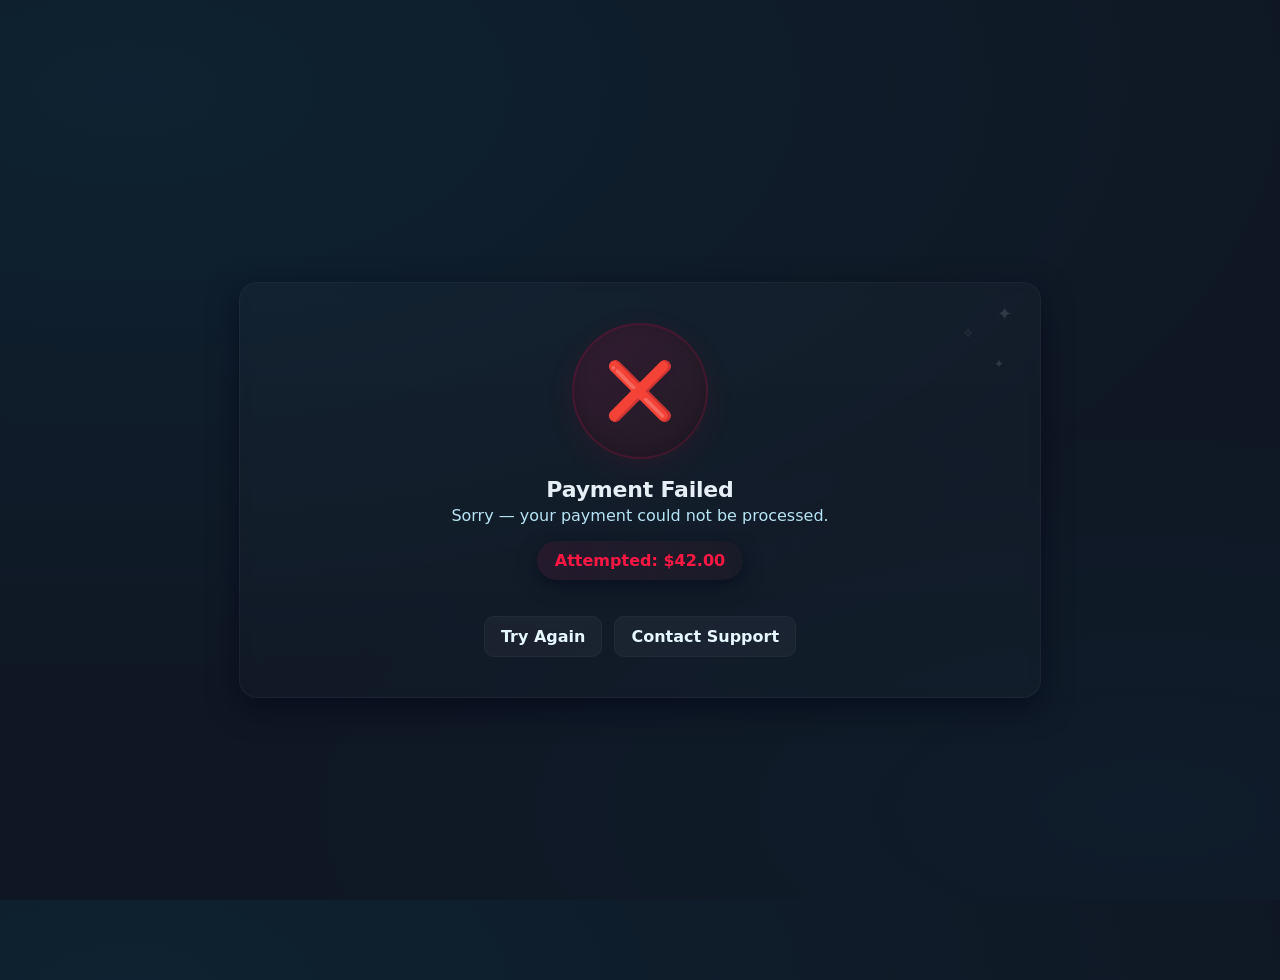
==== failed.html @ c9b5ef3c "added failed.html and the admin.html" ====
<!doctype html>
<html lang="en">
<head>
    <meta charset="utf-8" />
    <meta name="viewport" content="width=device-width,initial-scale=1" />
    <title>Payment Failed</title>
    <link rel="stylesheet" href="styles/success.css" />
    <style>
        .badge.failed {
            background: linear-gradient(135deg, rgba(255,0,80,0.13), rgba(255,0,0,0.07));
            color: #ff1744;
            border-color: rgba(255,0,80,0.13);
            box-shadow: 0 8px 30px rgba(255,0,80,0.08), inset 0 -6px 18px rgba(0,0,0,0.18);
        }
        .amount.failed {
            color: #ff1744;
            background: linear-gradient(90deg, rgba(255,0,80,0.08), rgba(255,0,0,0.03));
        }
        .confetti.failed span {
            animation: shake 900ms cubic-bezier(.2,.9,.3,1) 1;
            color: #ff1744;
        }
        @keyframes shake {
            0% { transform: translateY(-25vh) rotate(-10deg);}
            20% { transform: translateY(-20vh) rotate(10deg);}
            40% { transform: translateY(-15vh) rotate(-10deg);}
            60% { transform: translateY(-10vh) rotate(10deg);}
            80% { transform: translateY(-5vh) rotate(-10deg);}
            100% { transform: translateY(110vh) rotate(0deg);}
        }
    </style>
</head>
<body>
    <main class="card" role="status" aria-live="polite">
        <div class="badge failed" aria-hidden="true">❌</div>
        <h1>Payment Failed</h1>
        <p class="lead">Sorry — your payment could not be processed.</p>

        <div class="amount failed">Attempted: $42.00</div>

        <div class="actions">
            <a class="btn" href="#" onclick="window.history.back()">Try Again</a>
            <a class="btn" href="#">Contact Support</a>
        </div>

        <div class="confetti failed" aria-hidden="true">
            <span>💥</span><span>💔</span><span>⚠️</span><span>😞</span><span>❗</span>
            <span>💥</span><span>😢</span><span>🚫</span><span>🔒</span>
        </div>

        <div class="stars" aria-hidden="true">
            <i>✦</i><i>✧</i><i>✦</i>
        </div>
    </main>
</body>
</html>
---- styles/success.css ----
:root{
--bg:#0f1724;
--card:#0b1220;
--accent:#00d4ff;
--success:#00c853;
--glass: rgba(255,255,255,0.04);
}
html,body{height:100%;margin:0;font-family:Inter,ui-sans-serif,system-ui,"Segoe UI",Roboto,"Helvetica Neue",Arial;}
body{
background: radial-gradient(1200px 600px at 10% 10%, rgba(0,212,255,0.06), transparent),
                        radial-gradient(900px 400px at 90% 90%, rgba(0,200,255,0.03), transparent),
                        var(--bg);
color:#e6eef6;
display:flex;align-items:center;justify-content:center;padding:40px;
}

.card{
width:100%;max-width:720px;background:linear-gradient(180deg, rgba(255,255,255,0.02), rgba(255,255,255,0.01));
border:1px solid rgba(255,255,255,0.04);backdrop-filter: blur(6px);
padding:40px;border-radius:18px;position:relative;overflow:hidden;
box-shadow: 0 10px 30px rgba(2,6,23,0.6);
text-align:center;
}

.badge{
width:132px;height:132px;border-radius:50%;margin:0 auto 18px;
display:flex;align-items:center;justify-content:center;font-size:56px;
background: linear-gradient(135deg, rgba(0,200,255,0.12), rgba(0,255,170,0.06));
border:2px solid rgba(255,255,255,0.04);
animation: pop 900ms cubic-bezier(.2,.9,.3,1) 1;
box-shadow: 0 8px 30px rgba(0,200,255,0.06), inset 0 -6px 18px rgba(0,0,0,0.2);
}

@keyframes pop{
0%{transform: scale(.2) rotate(-20deg);opacity:0;}
60%{transform: scale(1.06) rotate(6deg);opacity:1;}
100%{transform: scale(1) rotate(0);}
}

h1{margin:6px 0 4px;font-size:22px;letter-spacing:-0.2px;}
p.lead{margin:0 0 16px;color:#bfefff;opacity:.95}
.amount{
display:inline-block;padding:10px 18px;border-radius:999px;
background:linear-gradient(90deg, rgba(0,212,255,0.06), rgba(0,200,255,0.02));
color:var(--accent);font-weight:700;margin-bottom:18px;
box-shadow: 0 6px 18px rgba(2,6,23,0.5);
}

.actions{display:flex;gap:12px;justify-content:center;margin-top:18px;}
.btn{
padding:10px 16px;border-radius:10px;background:var(--glass);border:1px solid rgba(255,255,255,0.03);
color: #e6f8ff;text-decoration:none;font-weight:600;display:inline-block;
transition:transform .18s ease, box-shadow .18s ease;
}
.btn:hover{transform: translateY(-3px);box-shadow: 0 8px 20px rgba(0,212,255,0.06);}

.confetti{
position:absolute;left:0;right:0;top:0;bottom:0;pointer-events:none;overflow:hidden;
}
.confetti span{
position:absolute;font-size:20px;will-change:transform,opacity;
animation-name: fall, sway, fadeIn;
animation-duration: 4000ms, 3000ms, 500ms;
animation-timing-function: linear, ease-in-out, ease;
animation-iteration-count: 1, infinite, 1;
opacity:0;
transform: translateY(-20vh) rotate(0deg);
}
.confetti span:nth-child(1){left:8%; animation-delay:0ms, 0ms, 0ms; font-size:22px;}
.confetti span:nth-child(2){left:18%; animation-delay:120ms, 200ms, 100ms; font-size:18px;}
.confetti span:nth-child(3){left:28%; animation-delay:240ms, 100ms, 60ms; font-size:24px;}
.confetti span:nth-child(4){left:38%; animation-delay:360ms, 400ms, 140ms; font-size:20px;}
.confetti span:nth-child(5){left:48%; animation-delay:480ms, 140ms, 40ms; font-size:26px;}
.confetti span:nth-child(6){left:58%; animation-delay:600ms, 300ms, 80ms; font-size:18px;}
.confetti span:nth-child(7){left:68%; animation-delay:720ms, 250ms, 110ms; font-size:22px;}
.confetti span:nth-child(8){left:78%; animation-delay:840ms, 120ms, 20ms; font-size:20px;}
.confetti span:nth-child(9){left:88%; animation-delay:960ms, 380ms, 160ms; font-size:24px;}

@keyframes fall{
0%{transform: translateY(-25vh) rotate(0deg);opacity:1;}
70%{opacity:1;}
100%{transform: translateY(110vh) rotate(720deg);opacity:.92;}
}
@keyframes sway{
0%{transform: translateX(0px);}
50%{transform: translateX(18px);}
100%{transform: translateX(-6px);}
}
@keyframes fadeIn{from{opacity:0} to{opacity:1}}

.stars{
position:absolute;inset:12px 18px auto auto;width:120px;height:120px;pointer-events:none;
}
.stars i{
position:absolute;font-style:normal;opacity:.12;color:#fff;font-size:18px;
animation: float 3000ms ease-in-out infinite;
}
.stars i:nth-child(1){right:10px;top:8px;animation-delay:0ms}
.stars i:nth-child(2){right:48px;top:30px;animation-delay:600ms;font-size:14px}
.stars i:nth-child(3){right:18px;top:62px;animation-delay:300ms;font-size:12px}
@keyframes float{0%{transform:translateY(0)}50%{transform:translateY(-8px)}100%{transform:translateY(0)}}

@media (prefers-reduced-motion: reduce){
.confetti span, .badge, .stars i, .btn, .card{animation:none;transition:none}
}
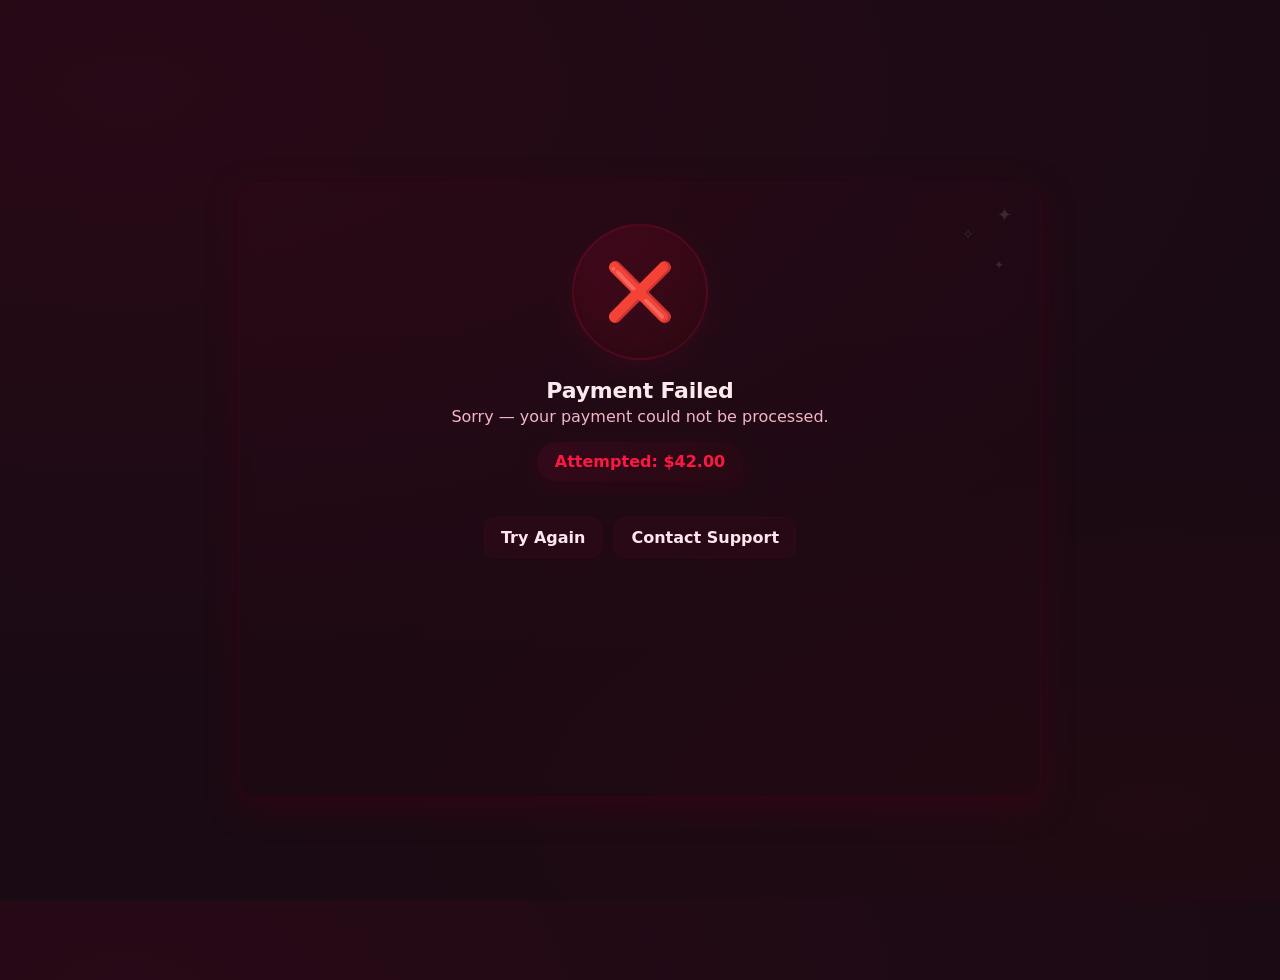
==== commit 3a0ea945: "changed files: index.html, web.html, failed.html, success.html, styles/style.css, styles/failed.css" ====
--- a/failed.html
+++ b/failed.html
@@ -4,7 +4,7 @@
     <meta charset="utf-8" />
     <meta name="viewport" content="width=device-width,initial-scale=1" />
     <title>Payment Failed</title>
-    <link rel="stylesheet" href="styles/success.css" />
+    <link rel="stylesheet" href="styles/failed.css" />
     <style>
         .badge.failed {
             background: linear-gradient(135deg, rgba(255,0,80,0.13), rgba(255,0,0,0.07));
@@ -39,7 +39,7 @@
         <div class="amount failed">Attempted: $42.00</div>
 
         <div class="actions">
-            <a class="btn" href="#" onclick="window.history.back()">Try Again</a>
+            <a class="btn" href="web.html">Try Again</a>
             <a class="btn" href="#">Contact Support</a>
         </div>
 
--- a/styles/failed.css
+++ b/styles/failed.css
@@ -0,0 +1,154 @@
+:root {
+    --bg: #1a0a13;
+    --card: #180a0f;
+    --accent: #ff1744;
+    --failed: #ff1744;
+    --glass: rgba(255, 0, 80, 0.04);
+}
+html, body {
+    height: 100%;
+    margin: 0;
+    font-family: Inter, ui-sans-serif, system-ui, "Segoe UI", Roboto, "Helvetica Neue", Arial;
+}
+body {
+    background: radial-gradient(1200px 600px at 10% 10%, rgba(255,0,80,0.06), transparent),
+                            radial-gradient(900px 400px at 90% 90%, rgba(255,0,0,0.03), transparent),
+                            var(--bg);
+    color: #fbe9ee;
+    display: flex;
+    align-items: center;
+    justify-content: center;
+    padding: 40px;
+}
+
+.card {
+    width: 100%;
+    max-width: 720px;
+    background: linear-gradient(180deg, rgba(255,0,80,0.02), rgba(255,0,0,0.01));
+    border: 1px solid rgba(255,0,80,0.04);
+    backdrop-filter: blur(6px);
+    padding: 40px;
+    border-radius: 18px;
+    position: relative;
+    overflow: hidden;
+    box-shadow: 0 10px 30px rgba(60,0,23,0.6);
+    text-align: center;
+}
+
+.badge {
+    width: 132px;
+    height: 132px;
+    border-radius: 50%;
+    margin: 0 auto 18px;
+    display: flex;
+    align-items: center;
+    justify-content: center;
+    font-size: 56px;
+    background: linear-gradient(135deg, rgba(255,0,80,0.13), rgba(255,0,0,0.07));
+    border: 2px solid rgba(255,0,80,0.13);
+    animation: pop 900ms cubic-bezier(.2,.9,.3,1) 1;
+    color: var(--failed);
+    box-shadow: 0 8px 30px rgba(255,0,80,0.08), inset 0 -6px 18px rgba(0,0,0,0.18);
+}
+
+@keyframes pop {
+    0% { transform: scale(.2) rotate(-20deg); opacity: 0; }
+    60% { transform: scale(1.06) rotate(6deg); opacity: 1; }
+    100% { transform: scale(1) rotate(0); }
+}
+
+h1 {
+    margin: 6px 0 4px;
+    font-size: 22px;
+    letter-spacing: -0.2px;
+}
+p.lead {
+    margin: 0 0 16px;
+    color: #ffbfcf;
+    opacity: .95;
+}
+.amount {
+    display: inline-block;
+    padding: 10px 18px;
+    border-radius: 999px;
+    background: linear-gradient(90deg, rgba(255,0,80,0.08), rgba(255,0,0,0.03));
+    color: var(--failed);
+    font-weight: 700;
+    margin-bottom: 18px;
+    box-shadow: 0 6px 18px rgba(60,0,23,0.5);
+}
+
+.actions {
+    display: flex;
+    gap: 12px;
+    justify-content: center;
+    margin-top: 18px;
+}
+.btn {
+    padding: 10px 16px;
+    border-radius: 10px;
+    background: var(--glass);
+    border: 1px solid rgba(255,0,80,0.03);
+    color: #ffe6ee;
+    text-decoration: none;
+    font-weight: 600;
+    display: inline-block;
+    transition: transform .18s ease, box-shadow .18s ease;
+}
+.btn:hover {
+    transform: translateY(-3px);
+    box-shadow: 0 8px 20px rgba(255,0,80,0.08);
+}
+
+.confetti {
+    position: relative;
+    width: 100%;
+    height: 180px;
+    margin-top: 18px;
+    overflow: hidden;
+}
+.confetti span {
+    position: absolute;
+    top: -30px;
+    font-size: 24px;
+    animation: confetti-fall 2.2s linear infinite;
+    opacity: 0;
+}
+.confetti span:nth-child(1){ left: 6%; animation-delay: 0.0s; }
+.confetti span:nth-child(2){ left: 18%; animation-delay: 0.15s; }
+.confetti span:nth-child(3){ left: 30%; animation-delay: 0.3s; }
+.confetti span:nth-child(4){ left: 42%; animation-delay: 0.45s; }
+.confetti span:nth-child(5){ left: 54%; animation-delay: 0.6s; }
+.confetti span:nth-child(6){ left: 66%; animation-delay: 0.75s; }
+.confetti span:nth-child(7){ left: 78%; animation-delay: 0.9s; }
+.confetti span:nth-child(8){ left: 90%; animation-delay: 1.05s; }
+
+@keyframes confetti-fall {
+  0% { transform: translateY(-10px) rotate(0deg); opacity: 0; }
+  10% { opacity: 1; }
+  100% { transform: translateY(260px) rotate(520deg); opacity: 0; }
+}
+
+.stars {
+    position: absolute;
+    inset: 12px 18px auto auto;
+    width: 120px;
+    height: 120px;
+    pointer-events: none;
+}
+.stars i {
+    position: absolute;
+    font-style: normal;
+    opacity: .12;
+    color: #fff;
+    font-size: 18px;
+    animation: float 3000ms ease-in-out infinite;
+}
+.stars i:nth-child(1){right:10px;top:8px;animation-delay:0ms}
+.stars i:nth-child(2){right:48px;top:30px;animation-delay:600ms;font-size:14px}
+.stars i:nth-child(3){right:18px;top:62px;animation-delay:300ms;font-size:12px}
+@keyframes float{0%{transform:translateY(0)}50%{transform:translateY(-8px)}100%{transform:translateY(0)}}
+
+@media (prefers-reduced-motion: reduce) {
+    .confetti span, .badge, .stars i, .btn, .card { animation: none; transition: none }
+}
